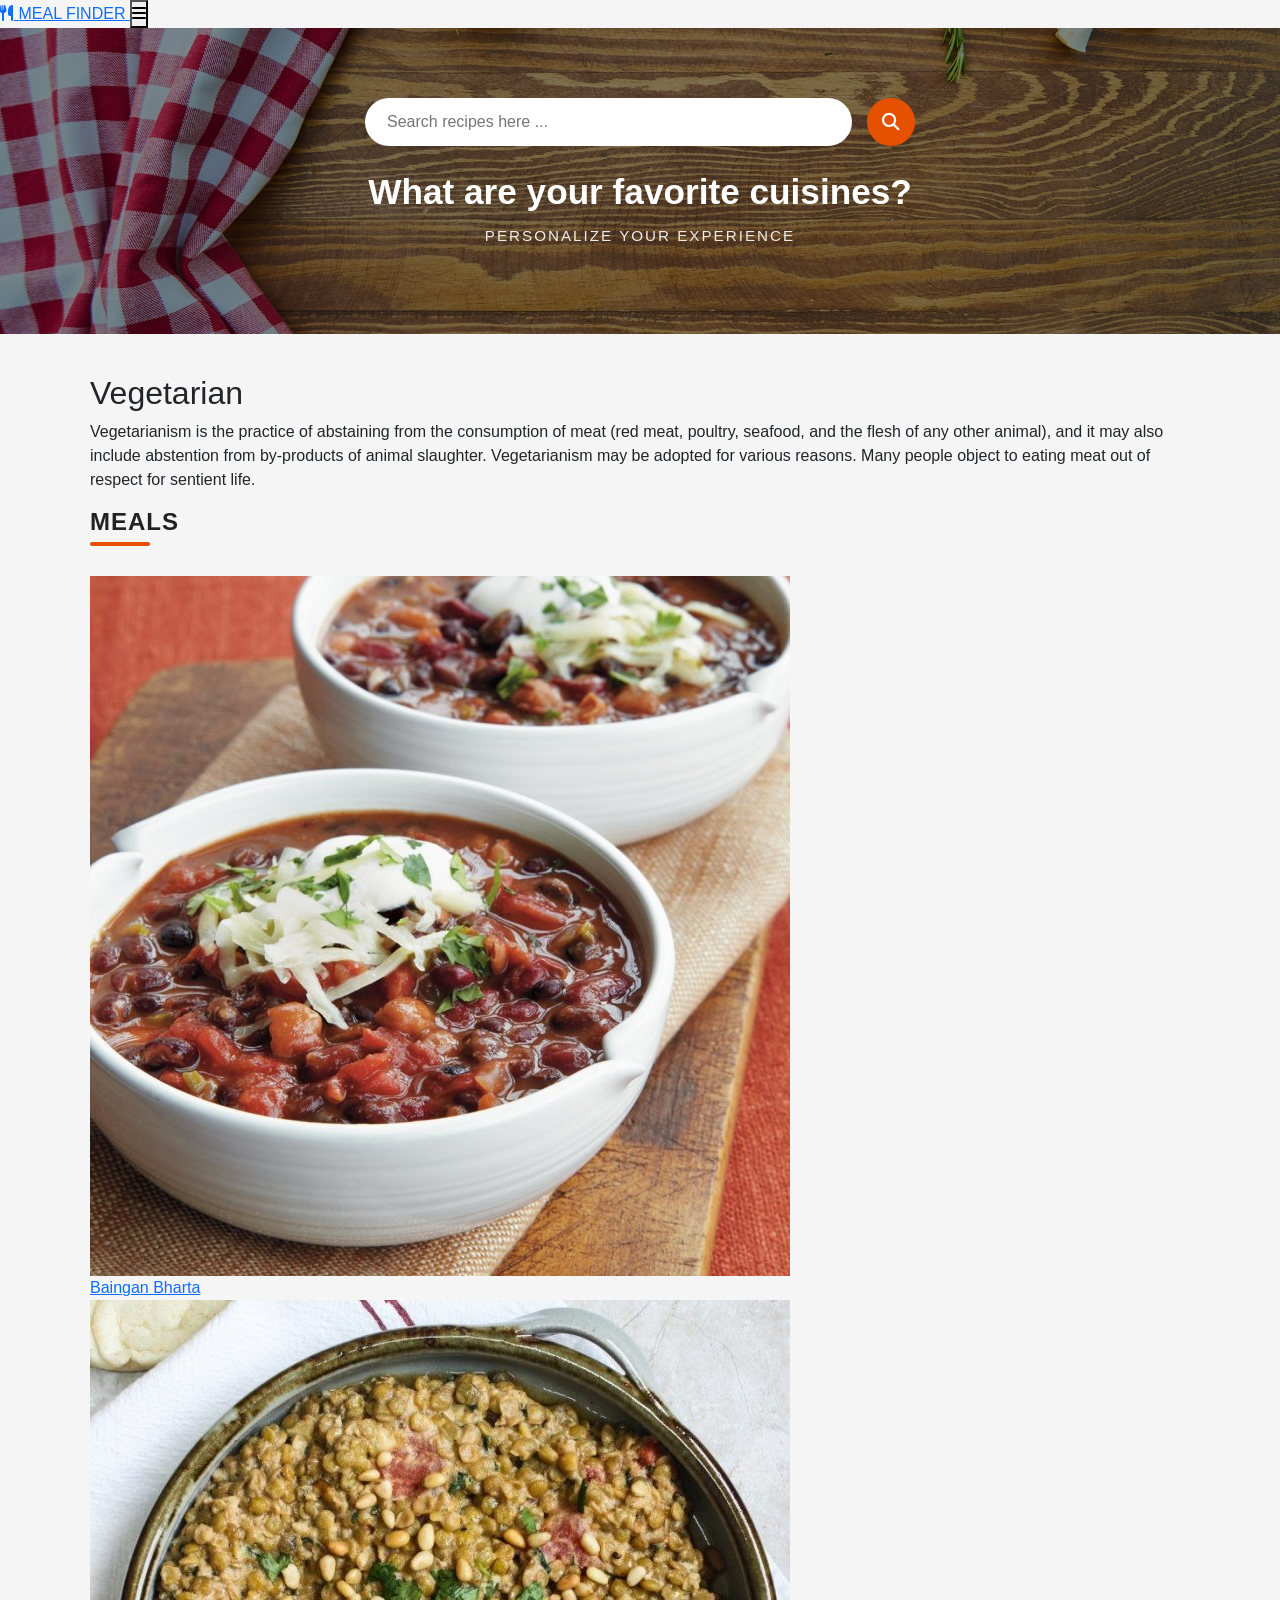
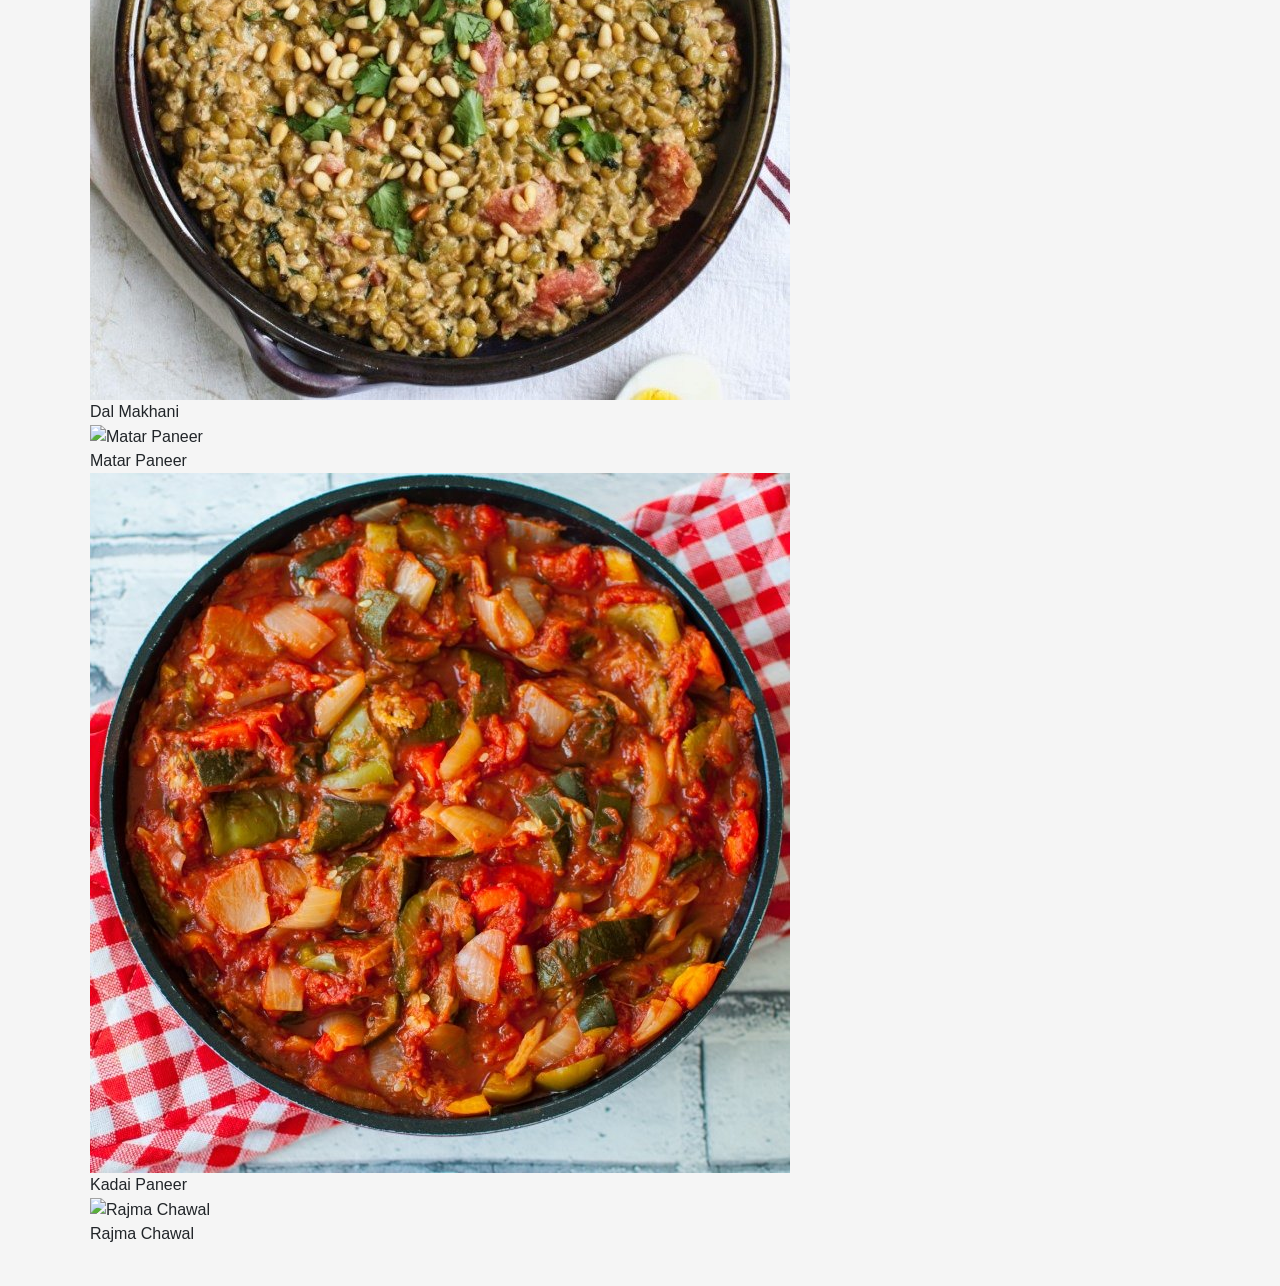
==== vegetarian.html @ 279a5321 "images name changed" ====
<!DOCTYPE html>
<html lang="en">

<head>
    <meta charset="UTF-8">
    <meta name="viewport" content="width=device-width, initial-scale=1.0">
    <title>Meal Finder - Vegetarian Category</title>
    <!-- Bootstrap 5 CSS -->
    <link href="https://cdn.jsdelivr.net/npm/bootstrap@5.3.2/dist/css/bootstrap.min.css" rel="stylesheet">
    <!-- Font Awesome CDN -->
    <link rel="stylesheet" href="https://cdnjs.cloudflare.com/ajax/libs/font-awesome/6.4.2/css/all.min.css">
    <!-- Custom CSS -->
    <link rel="stylesheet" href="style.css">
</head>

<body>

    <!-- Top Navigation Header -->
    <header class="top-navbar">
        <a href="index.html" class="brand-logo">
            <i class="fa-solid fa-utensils"></i>
            <span>MEAL FINDER</span>
        </a>
        <button class="menu-btn" type="button" data-bs-toggle="offcanvas" data-bs-target="#sidebar">
            <i class="fa-solid fa-bars"></i>
        </button>
    </header>

    <!-- Sidebar Drawer -->
    <div class="offcanvas offcanvas-end" tabindex="-1" id="sidebar">
        <div class="offcanvas-header justify-content-end">
            <button type="button" class="btn-close text-danger" data-bs-dismiss="offcanvas" aria-label="Close">
                <i class="fa-regular fa-circle-xmark fs-3 text-danger"></i>
            </button>
        </div>
        <div class="offcanvas-body pt-0">
            <nav class="sidebar-nav">
                <a href="#" class="sidebar-link">Beef</a>
                <a href="#" class="sidebar-link">Chicken</a>
                <a href="#" class="sidebar-link">Dessert</a>
                <a href="#" class="sidebar-link">Lamb</a>
                <a href="#" class="sidebar-link">Miscellaneous</a>
                <a href="#" class="sidebar-link">Pasta</a>
                <a href="#" class="sidebar-link">Pork</a>
                <a href="#" class="sidebar-link">Seafood</a>
                <a href="#" class="sidebar-link">Side</a>
                <a href="#" class="sidebar-link">Starter</a>
                <a href="#" class="sidebar-link">Vegan</a>
                <a href="vegetarian.html" class="sidebar-link fw-bold text-success">Vegetarian</a>
                <a href="#" class="sidebar-link">Breakfast</a>
                <a href="#" class="sidebar-link">Goat</a>
            </nav>
        </div>
    </div>

    <!-- Hero Banner -->
    <section class="hero-banner">
        <div class="search-box-container">
            <input type="text" class="search-input" placeholder="Search recipes here ...">
            <button class="search-btn" type="button">
                <i class="fa-solid fa-magnifying-glass"></i>
            </button>
        </div>
        <h1 class="hero-title">What are your favorite cuisines?</h1>
        <p class="hero-subtitle">PERSONALIZE YOUR EXPERIENCE</p>
    </section>

    <!-- Main Content Area -->
    <main class="categories-container">

        <!-- Category Summary Card -->
        <div class="category-info-card">
            <h2 class="category-info-title">Vegetarian</h2>
            <p class="category-info-text">
                Vegetarianism is the practice of abstaining from the consumption of meat (red meat, poultry, seafood,
                and the flesh of any other animal), and it may also include abstention from by-products of animal
                slaughter. Vegetarianism may be adopted for various reasons. Many people object to eating meat out of
                respect for sentient life.
            </p>
        </div>

        <!-- Meals Grid Section -->
        <h3 class="section-title">MEALS</h3>
        <div class="title-underline"></div>

        <div class="meals-grid">

            <!-- Meal Card 1: Baingan Bharta (Linked to Page 3) -->
            <a href="meal-details.html" class="meal-card">
                <div class="meal-img-box">
                    <img src="/assets//images/wqurxy1511453156.jpg" alt="Baingan Bharta">
                </div>
                <div class="meal-card-title">Baingan Bharta</div>
            </a>

            <!-- Meal Card 2 -->
            <div class="meal-card">
                <div class="meal-img-box">
                    <img src="/assets/images/vpxyqt1511464175.jpg" alt="Dal Makhani">
                </div>
                <div class="meal-card-title">Dal Makhani</div>
            </div>

            <!-- Meal Card 3 -->
            <div class="meal-card">
                <div class="meal-img-box">
                    <img src="" alt="Matar Paneer">
                </div>
                <div class="meal-card-title">Matar Paneer</div>
            </div>

            <!-- Meal Card 4 -->
            <div class="meal-card">
                <div class="meal-img-box">
                    <img src="/assets//images/wrpwuu1511786491.jpg" alt="Kadai Paneer">
                </div>
                <div class="meal-card-title">Kadai Paneer</div>
            </div>

            <!-- Meal Card 5 -->
            <div class="meal-card">
                <div class="meal-img-box">
                    <img src="" alt="Rajma Chawal">
                </div>
                <div class="meal-card-title">Rajma Chawal</div>
            </div>

        </div>

    </main>

    

</html>
---- style.css ----
/* ================================= */
/* GENERAL */
/* ================================= */

* {
    margin: 0;
    padding: 0;
    box-sizing: border-box;
}

body {
    background-color: #f5f5f5;
    font-family: Arial, Helvetica, sans-serif;
}


/* ================================= */
/* NAVBAR */
/* ================================= */

.meal-navbar {
    height: 60px;

    background-color: #ed5b16;

    padding: 0 24px;
}


/* ================================= */
/* LOGO */
/* ================================= */

.meal-logo {
    color: white !important;

    font-size: 23px;
    font-weight: 700;

    display: flex;
    align-items: center;

    gap: 10px;

    text-decoration: none;
}

.meal-logo i {
    font-size: 18px;
}


/* ================================= */
/* MENU ICON */
/* ================================= */

.menu-icon {
    color: white;
    font-size: 24px;
    cursor: pointer;
    border-radius: 4px;

    padding: 4px 7px;

    margin-left: auto;

    display: flex;
    align-items: center;
    justify-content: center;
}

.menu-icon:hover {
    color: #ffe0d0;
    border: 2px solid black;
}


/* ================================= */
/* HIDE CHECKBOX */
/* ================================= */

.menu-toggle {
    display: none;
}


/* ================================= */
/* SIDE MENU */
/* ================================= */

.side-menu {

    position: fixed;

    top: 0;
    right: -300px;

    width: 285px;
    height: 100vh;

    background-color: white;

    z-index: 1000;

    padding: 20px 24px;

    box-shadow: -5px 0 20px rgba(0, 0, 0, 0.12);

    transition: 0.3s ease;
}


/* ================================= */
/* OPEN MENU */
/* ================================= */

/* When checkbox is checked */

.menu-toggle:checked ~ .side-menu {

    right: 0;
}


/* ================================= */
/* CLOSE BUTTON */
/* ================================= */

.close-menu {

    display: flex;

    justify-content: flex-end;

    color: #ed5b16;

    font-size: 25px;

    cursor: pointer;

    margin-bottom: 25px;
}

.close-menu:hover {
    color: #c74608;
}


/* ================================= */
/* CATEGORY LIST */
/* ================================= */

.category-list {

    list-style: none;

    padding: 0;
    margin: 0;
}


/* ================================= */
/* CATEGORY ITEM */
/* ================================= */

.category-list li {

    border-bottom: 1px solid #eeeeee;
}


/* ================================= */
/* CATEGORY LINK */
/* ================================= */

.category-list li a {

    display: block;

    text-decoration: none;

    color: #555;

    font-size: 15px;

    padding: 11px 0;

    transition: 0.2s ease;
}


/* ================================= */
/* HOVER */
/* ================================= */

.category-list li a:hover {

    color: #ed5b16;

    padding-left: 8px;

    background-color: #fafafa;
}

/* Hero Section Styling */
.hero-banner {
    background: linear-gradient(rgba(0, 0, 0, 0.45), rgba(0, 0, 0, 0.45)), 
                url('/assets/images/header_image.1dc0f346d407fc577d16.jpg');
    background-size: cover;
    background-position: center;
    padding: 70px 20px;
    text-align: center;
    color: #ffffff;
}

.search-box-container {
    max-width: 550px;
    margin: 0 auto 25px auto;
    display: flex;
    align-items: center;
    gap: 15px;
}

.search-input {
    flex: 1;
    padding: 12px 22px;
    border-radius: 30px;
    border: none;
    outline: none;
    font-size: 1rem;
}

/* Search Button with 1-Second Hover Transition Delay */
.search-btn {
    width: 48px;
    height: 48px;
    border-radius: 50%;
    background-color: #e65100; /* Saffron base color */
    color: #ffffff;           /* White Icon */
    border: 2px solid #e65100;
    display: flex;
    align-items: center;
    justify-content: center;
    font-size: 1.1rem;
    cursor: pointer;
    transition: all 1s ease-in-out; /* 1s delay transition */
}

.search-btn:hover {
    background-color: #ffffff; /* Turns White on hover */
    color: #e65100;            /* Icon turns Saffron */
    border-color: #f8f5f4;
}

.hero-title {
    font-size: 2.2rem;
    font-weight: 700;
    margin-bottom: 12px;
}

.hero-subtitle {
    font-size: 0.95rem;
    letter-spacing: 2px;
    text-transform: uppercase;
    opacity: 0.9;
}
/* Categories Grid Section Styling */
.categories-container {
    max-width: 1140px;
    margin: 40px auto;
    padding: 0 20px;
}

.section-title {
    font-size: 1.5rem;
    font-weight: 700;
    color: #222222;
    margin-bottom: 5px;
    letter-spacing: 1px;
}

.title-underline {
    width: 60px;
    height: 4px;
    background-color: #e65100;
    margin-bottom: 30px;
    border-radius: 2px;
}

/* 4-Column Grid Layout */
.categories-grid {
    display: grid;
    grid-template-columns: repeat(4, 1fr);
    gap: 20px;
}

/* Category Card Styling */
.category-card {
    position: relative;
    background-color: #ffffff;
    border-radius: 8px;
    padding: 20px;
    box-shadow: 0 2px 8px rgba(0, 0, 0, 0.06);
    display: flex;
    flex-direction: column;
    align-items: center;
    justify-content: center;
    text-decoration: none;
    transition: transform 0.3s ease, box-shadow 0.3s ease;
}

.category-card:hover {
    transform: translateY(-5px);
    box-shadow: 0 6px 15px rgba(0, 0, 0, 0.1);
}

.category-badge {
    position: absolute;
    top: 12px;
    right: 12px;
    background-color: #e65100;
    color: #ffffff;
    font-size: 0.75rem;
    font-weight: 700;
    padding: 4px 10px;
    border-radius: 4px;
    text-transform: uppercase;
}

.card-img-wrapper {
    width: 100%;
    max-width: 140px;
    margin-top: 15px;
}

.category-img {
    width: 100%;
    height: auto;
    object-fit: contain;
}

/* Responsive Grid for Smaller Screens */
@media (max-width: 992px) {
    .categories-grid {
        grid-template-columns: repeat(2, 1fr);
    }
}

@media (max-width: 576px) {
    .categories-grid {
        grid-template-columns: 1fr;
    }
}
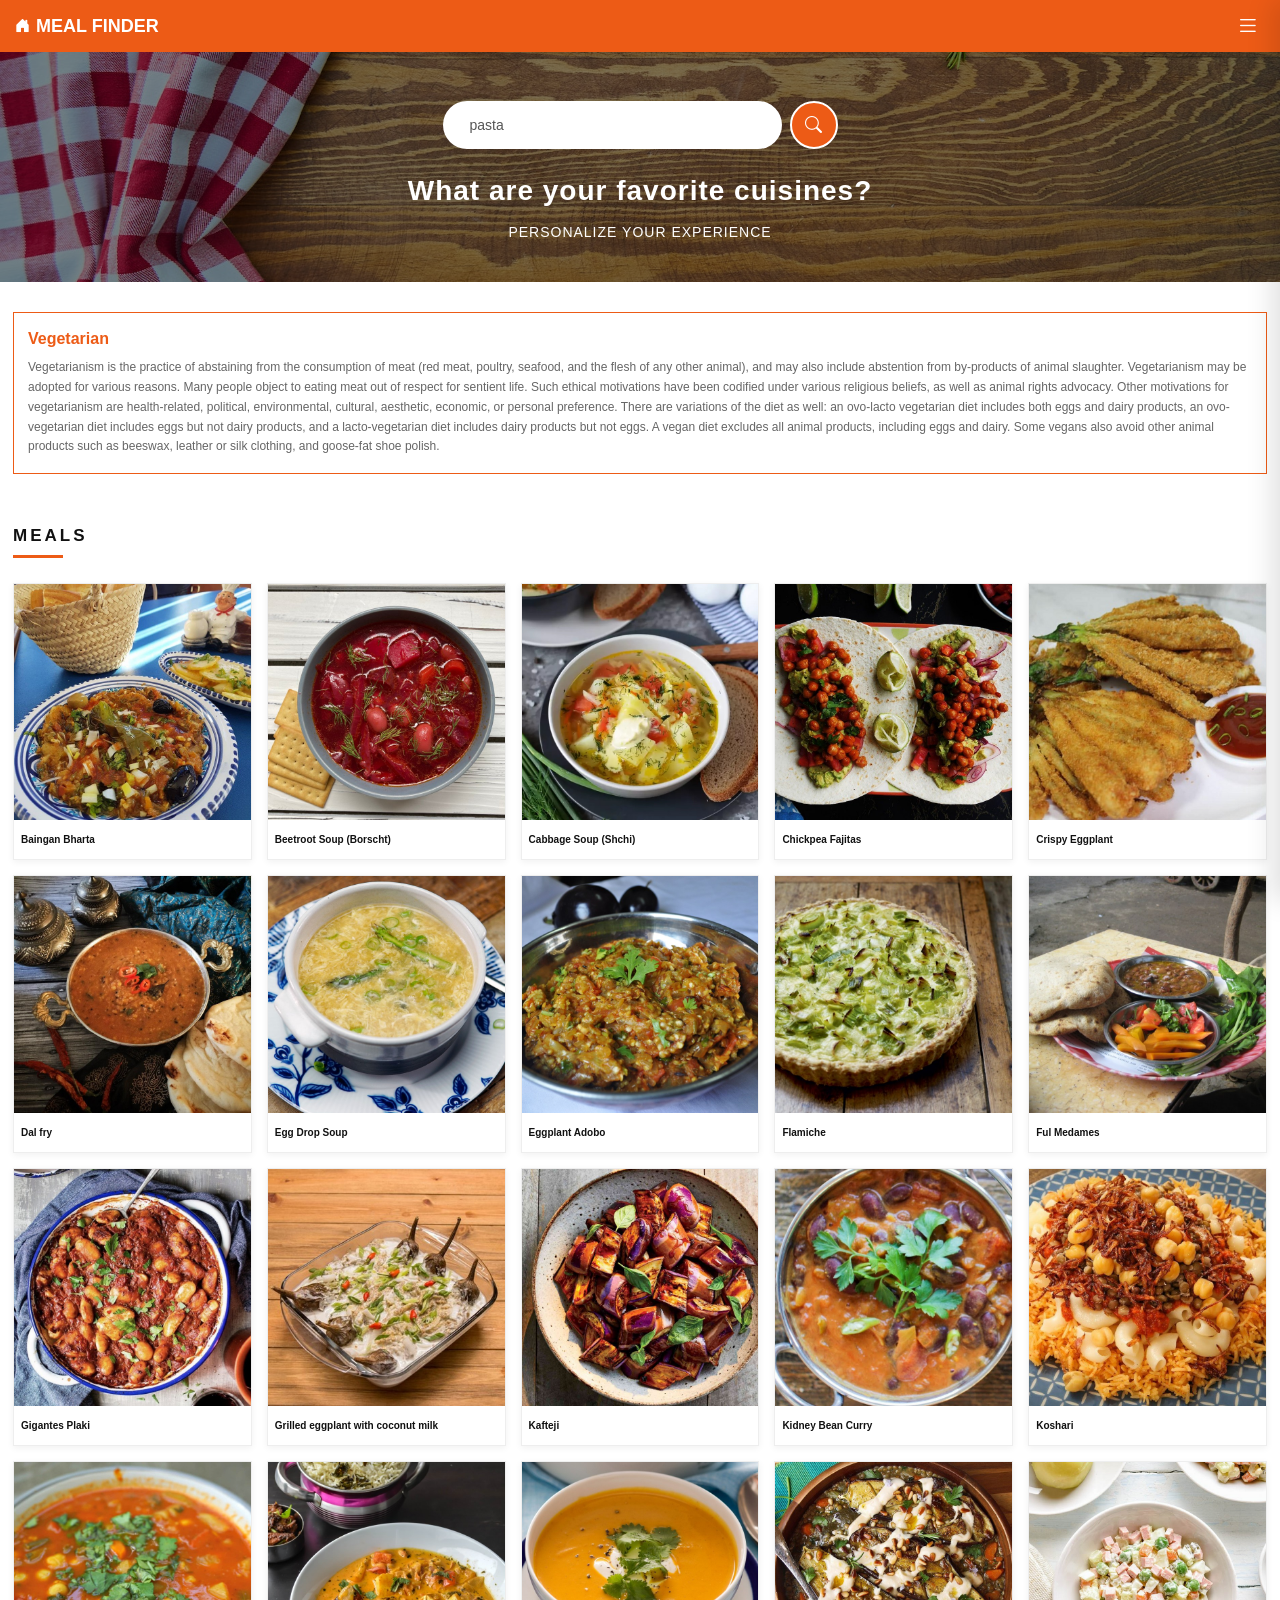
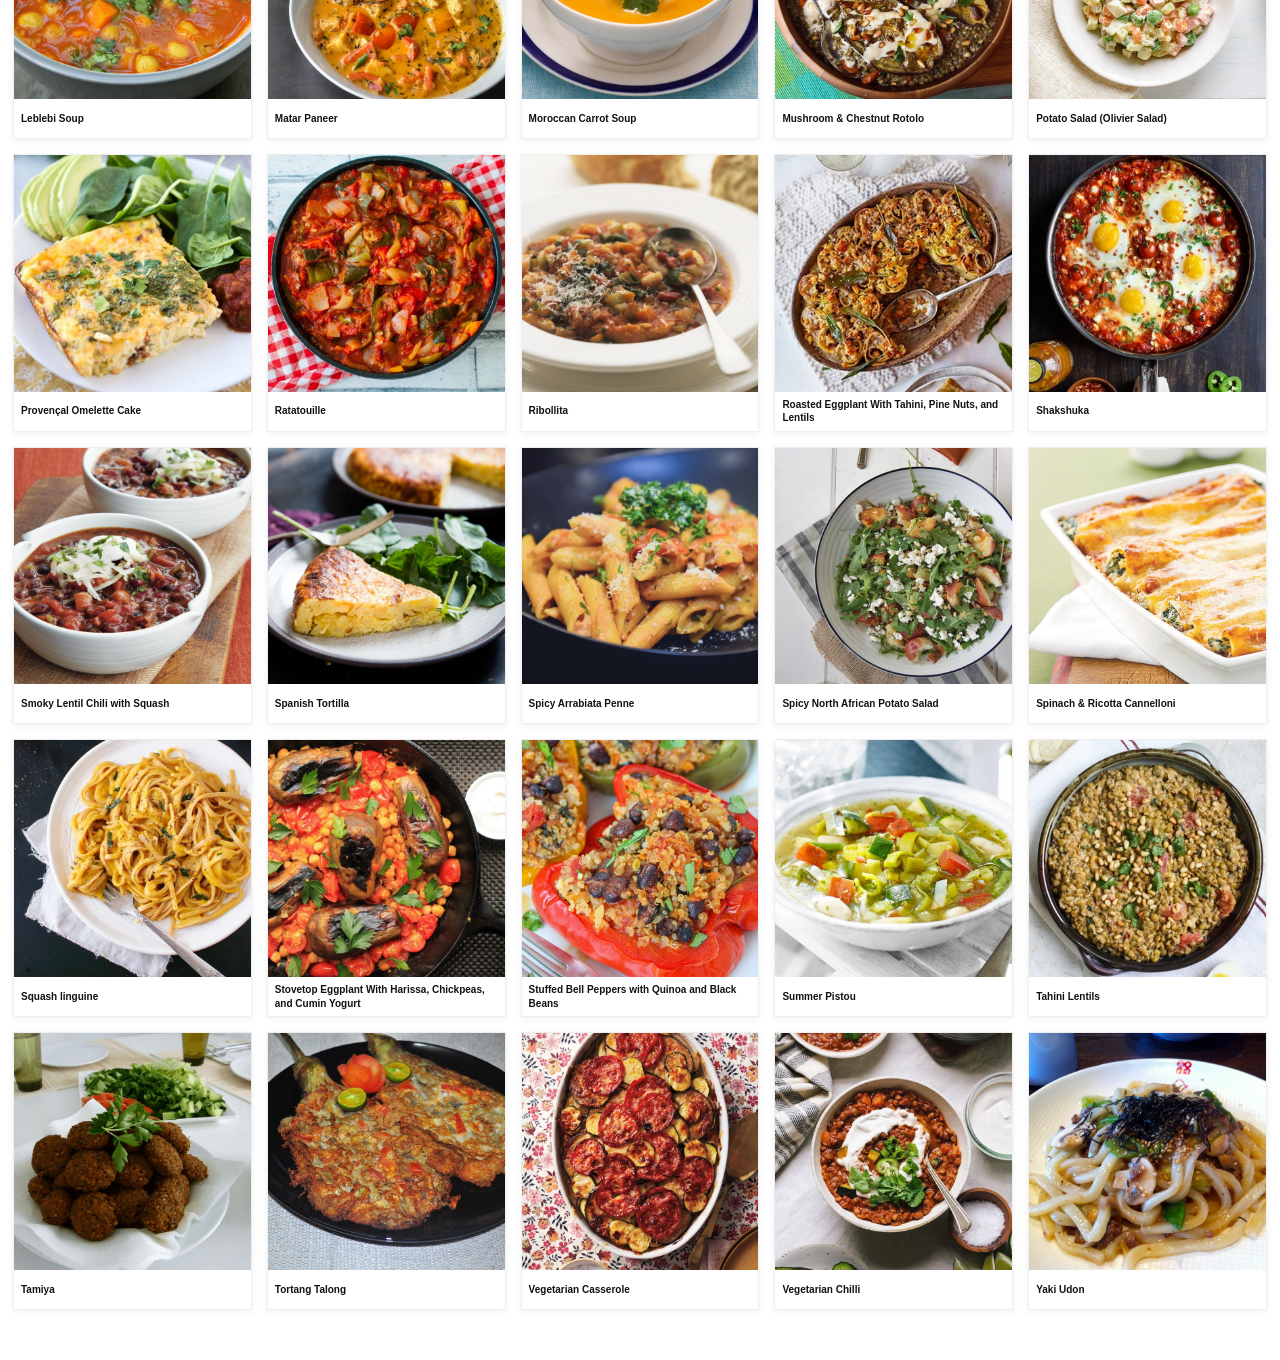
==== commit 64c1d79f: ""feat: build responsive vegetarian meals page"" ====
--- a/vegetarian.html
+++ b/vegetarian.html
@@ -4,131 +4,701 @@
 <head>
     <meta charset="UTF-8">
     <meta name="viewport" content="width=device-width, initial-scale=1.0">
-    <title>Meal Finder - Vegetarian Category</title>
-    <!-- Bootstrap 5 CSS -->
-    <link href="https://cdn.jsdelivr.net/npm/bootstrap@5.3.2/dist/css/bootstrap.min.css" rel="stylesheet">
-    <!-- Font Awesome CDN -->
-    <link rel="stylesheet" href="https://cdnjs.cloudflare.com/ajax/libs/font-awesome/6.4.2/css/all.min.css">
-    <!-- Custom CSS -->
-    <link rel="stylesheet" href="style.css">
+
+    <title>Vegetarian Meals | Meal Finder</title>
+
+    <!-- Bootstrap CSS -->
+    <link
+        href="https://cdn.jsdelivr.net/npm/bootstrap@5.3.3/dist/css/bootstrap.min.css"
+        rel="stylesheet"
+    >
+
+    <!-- Bootstrap Icons -->
+    <link
+        rel="stylesheet"
+        href="https://cdn.jsdelivr.net/npm/bootstrap-icons@1.11.3/font/bootstrap-icons.min.css"
+    >
+
+    <!-- Vegetarian Page CSS -->
+    <link rel="stylesheet" href="vegetarian.css">
 </head>
 
 <body>
 
-    <!-- Top Navigation Header -->
-    <header class="top-navbar">
-        <a href="index.html" class="brand-logo">
-            <i class="fa-solid fa-utensils"></i>
-            <span>MEAL FINDER</span>
-        </a>
-        <button class="menu-btn" type="button" data-bs-toggle="offcanvas" data-bs-target="#sidebar">
-            <i class="fa-solid fa-bars"></i>
-        </button>
+    <!-- =====================================================
+         NAVBAR
+    ====================================================== -->
+
+    <header class="meal-navbar">
+
+        <div class="navbar-content">
+
+            <!-- Logo -->
+            <a href="index.html" class="meal-logo">
+                <i class="bi bi-house-door-fill"></i>
+                <span>MEAL FINDER</span>
+            </a>
+
+            <!-- CSS Menu Toggle -->
+            <input
+                type="checkbox"
+                id="menu-toggle"
+                class="menu-toggle"
+            >
+
+            <!-- Hamburger -->
+            <label
+                for="menu-toggle"
+                class="menu-button"
+                aria-label="Open menu"
+            >
+                <i class="bi bi-list"></i>
+            </label>
+
+        </div>
+
     </header>
 
-    <!-- Sidebar Drawer -->
-    <div class="offcanvas offcanvas-end" tabindex="-1" id="sidebar">
-        <div class="offcanvas-header justify-content-end">
-            <button type="button" class="btn-close text-danger" data-bs-dismiss="offcanvas" aria-label="Close">
-                <i class="fa-regular fa-circle-xmark fs-3 text-danger"></i>
-            </button>
+
+    <!-- =====================================================
+         SIDE MENU
+    ====================================================== -->
+
+    <aside class="side-menu">
+
+        <!-- Close -->
+        <label
+            for="menu-toggle"
+            class="close-button"
+            aria-label="Close menu"
+        >
+            <i class="bi bi-x-circle"></i>
+        </label>
+
+        <nav class="side-navigation">
+
+            <a href="#" class="side-link">Beef</a>
+            <a href="#" class="side-link">Chicken</a>
+            <a href="#" class="side-link">Dessert</a>
+            <a href="#" class="side-link">Lamb</a>
+            <a href="#" class="side-link">Miscellaneous</a>
+            <a href="#" class="side-link">Pasta</a>
+            <a href="#" class="side-link">Pork</a>
+            <a href="#" class="side-link">Seafood</a>
+            <a href="#" class="side-link">Side</a>
+            <a href="#" class="side-link">Starter</a>
+            <a href="#" class="side-link">Vegan</a>
+
+            <a
+                href="vegetarian.html"
+                class="side-link active-link"
+            >
+                Vegetarian
+            </a>
+
+            <a href="#" class="side-link">Breakfast</a>
+            <a href="#" class="side-link">Goat</a>
+
+        </nav>
+
+    </aside>
+
+
+    <!-- =====================================================
+         HERO SECTION
+    ====================================================== -->
+
+    <section class="hero-section">
+
+        <div class="hero-overlay"></div>
+
+        <div class="hero-content">
+
+            <!-- Search -->
+            <form
+                class="search-form"
+                action="#"
+                method="get"
+            >
+
+                <input
+                    type="text"
+                    name="q"
+                    class="search-input"
+                    value="pasta"
+                    placeholder="Search recipes here ..."
+                >
+
+                <button
+                    type="submit"
+                    class="search-button"
+                    aria-label="Search"
+                >
+                    <i class="bi bi-search"></i>
+                </button>
+
+            </form>
+
+            <h1 class="hero-title">
+                What are your favorite cuisines?
+            </h1>
+
+            <p class="hero-subtitle">
+                PERSONALIZE YOUR EXPERIENCE
+            </p>
+
         </div>
-        <div class="offcanvas-body pt-0">
-            <nav class="sidebar-nav">
-                <a href="#" class="sidebar-link">Beef</a>
-                <a href="#" class="sidebar-link">Chicken</a>
-                <a href="#" class="sidebar-link">Dessert</a>
-                <a href="#" class="sidebar-link">Lamb</a>
-                <a href="#" class="sidebar-link">Miscellaneous</a>
-                <a href="#" class="sidebar-link">Pasta</a>
-                <a href="#" class="sidebar-link">Pork</a>
-                <a href="#" class="sidebar-link">Seafood</a>
-                <a href="#" class="sidebar-link">Side</a>
-                <a href="#" class="sidebar-link">Starter</a>
-                <a href="#" class="sidebar-link">Vegan</a>
-                <a href="vegetarian.html" class="sidebar-link fw-bold text-success">Vegetarian</a>
-                <a href="#" class="sidebar-link">Breakfast</a>
-                <a href="#" class="sidebar-link">Goat</a>
-            </nav>
-        </div>
-    </div>
-
-    <!-- Hero Banner -->
-    <section class="hero-banner">
-        <div class="search-box-container">
-            <input type="text" class="search-input" placeholder="Search recipes here ...">
-            <button class="search-btn" type="button">
-                <i class="fa-solid fa-magnifying-glass"></i>
-            </button>
-        </div>
-        <h1 class="hero-title">What are your favorite cuisines?</h1>
-        <p class="hero-subtitle">PERSONALIZE YOUR EXPERIENCE</p>
+
     </section>
 
-    <!-- Main Content Area -->
-    <main class="categories-container">
-
-        <!-- Category Summary Card -->
-        <div class="category-info-card">
-            <h2 class="category-info-title">Vegetarian</h2>
-            <p class="category-info-text">
-                Vegetarianism is the practice of abstaining from the consumption of meat (red meat, poultry, seafood,
-                and the flesh of any other animal), and it may also include abstention from by-products of animal
-                slaughter. Vegetarianism may be adopted for various reasons. Many people object to eating meat out of
-                respect for sentient life.
+
+    <!-- =====================================================
+         MAIN CONTENT
+    ====================================================== -->
+
+    <main class="vegetarian-main">
+
+
+        <!-- =================================================
+             VEGETARIAN DESCRIPTION
+        ================================================== -->
+
+        <section class="vegetarian-description">
+
+            <h2>Vegetarian</h2>
+
+            <p>
+                Vegetarianism is the practice of abstaining from the
+                consumption of meat (red meat, poultry, seafood, and the
+                flesh of any other animal), and may also include abstention
+                from by-products of animal slaughter. Vegetarianism may be
+                adopted for various reasons. Many people object to eating
+                meat out of respect for sentient life. Such ethical
+                motivations have been codified under various religious
+                beliefs, as well as animal rights advocacy. Other motivations
+                for vegetarianism are health-related, political,
+                environmental, cultural, aesthetic, economic, or personal
+                preference. There are variations of the diet as well:
+                an ovo-lacto vegetarian diet includes both eggs and dairy
+                products, an ovo-vegetarian diet includes eggs but not dairy
+                products, and a lacto-vegetarian diet includes dairy products
+                but not eggs. A vegan diet excludes all animal products,
+                including eggs and dairy. Some vegans also avoid other animal
+                products such as beeswax, leather or silk clothing, and
+                goose-fat shoe polish.
             </p>
-        </div>
-
-        <!-- Meals Grid Section -->
-        <h3 class="section-title">MEALS</h3>
-        <div class="title-underline"></div>
-
-        <div class="meals-grid">
-
-            <!-- Meal Card 1: Baingan Bharta (Linked to Page 3) -->
-            <a href="meal-details.html" class="meal-card">
-                <div class="meal-img-box">
-                    <img src="/assets//images/wqurxy1511453156.jpg" alt="Baingan Bharta">
-                </div>
-                <div class="meal-card-title">Baingan Bharta</div>
-            </a>
-
-            <!-- Meal Card 2 -->
-            <div class="meal-card">
-                <div class="meal-img-box">
-                    <img src="/assets/images/vpxyqt1511464175.jpg" alt="Dal Makhani">
-                </div>
-                <div class="meal-card-title">Dal Makhani</div>
+
+        </section>
+
+
+        <!-- =================================================
+             MEALS
+        ================================================== -->
+
+        <section class="meals-section">
+
+            <h2 class="section-heading">
+                MEALS
+            </h2>
+
+            <div class="section-line"></div>
+
+
+            <!-- ================= MEALS GRID ================= -->
+
+            <div class="meals-grid">
+
+
+                <!-- 01 Baingan Bharta -->
+                <a href="#" class="meal-card">
+                    <img
+                        src="assets/images/Baingan Bharta.jpg"
+                        alt="Baingan Bharta"
+                    >
+                    <div class="meal-name">
+                        Baingan Bharta
+                    </div>
+                </a>
+
+
+                <!-- 02 Beetroot Soup -->
+                <a href="#" class="meal-card">
+                    <img
+                        src="assets/images/Beetroot Soup (Borscht).jpg"
+                        alt="Beetroot Soup Borscht"
+                    >
+                    <div class="meal-name">
+                        Beetroot Soup (Borscht)
+                    </div>
+                </a>
+
+
+                <!-- 03 Cabbage Soup -->
+                <a href="#" class="meal-card">
+                    <img
+                        src="assets/images/Cabbage Soup (Shchi).jpg"
+                        alt="Cabbage Soup Shchi"
+                    >
+                    <div class="meal-name">
+                        Cabbage Soup (Shchi)
+                    </div>
+                </a>
+
+
+                <!-- 04 Chickpea Fajitas -->
+                <a href="#" class="meal-card">
+                    <img
+                        src="assets/images/Chickpea Fajitas.jpg"
+                        alt="Chickpea Fajitas"
+                    >
+                    <div class="meal-name">
+                        Chickpea Fajitas
+                    </div>
+                </a>
+
+
+                <!-- 05 Crispy Eggplant -->
+                <a href="#" class="meal-card">
+                    <img
+                        src="assets/images/Crispy Eggplant.jpg"
+                        alt="Crispy Eggplant"
+                    >
+                    <div class="meal-name">
+                        Crispy Eggplant
+                    </div>
+                </a>
+
+
+                <!-- 06 Dal Fry -->
+                <a href="#" class="meal-card">
+                    <img
+                        src="assets/images/Dal Fry.jpg"
+                        alt="Dal Fry"
+                    >
+                    <div class="meal-name">
+                        Dal fry
+                    </div>
+                </a>
+
+
+                <!-- 07 Egg Drop Soup -->
+                <a href="#" class="meal-card">
+                    <img
+                        src="assets/images/Egg Drop Soup.jpg"
+                        alt="Egg Drop Soup"
+                    >
+                    <div class="meal-name">
+                        Egg Drop Soup
+                    </div>
+                </a>
+
+
+                <!-- 08 Eggplant Adobo -->
+                <a href="#" class="meal-card">
+                    <img
+                        src="assets/images/Eggplant Adobo.jpg"
+                        alt="Eggplant Adobo"
+                    >
+                    <div class="meal-name">
+                        Eggplant Adobo
+                    </div>
+                </a>
+
+
+                <!-- 09 Flamiche -->
+                <a href="#" class="meal-card">
+                    <img
+                        src="assets/images/Flamiche.jpg"
+                        alt="Flamiche"
+                    >
+                    <div class="meal-name">
+                        Flamiche
+                    </div>
+                </a>
+
+
+                <!-- 10 Ful Medames -->
+                <a href="#" class="meal-card">
+                    <img
+                        src="assets/images/Ful Medames.jpg"
+                        alt="Ful Medames"
+                    >
+                    <div class="meal-name">
+                        Ful Medames
+                    </div>
+                </a>
+
+
+                <!-- 11 Gigantes Plaki -->
+                <a href="#" class="meal-card">
+                    <img
+                        src="assets/images/Gigantes Plaki.jpg"
+                        alt="Gigantes Plaki"
+                    >
+                    <div class="meal-name">
+                        Gigantes Plaki
+                    </div>
+                </a>
+
+
+                <!-- 12 Grilled Eggplant -->
+                <a href="#" class="meal-card">
+                    <img
+                        src="assets/images/Grilled eggplant with coconut milk.jpg"
+                        alt="Grilled eggplant with coconut milk"
+                    >
+                    <div class="meal-name">
+                        Grilled eggplant with coconut milk
+                    </div>
+                </a>
+
+
+                <!-- 13 Kafteji -->
+                <a href="#" class="meal-card">
+                    <img
+                        src="assets/images/Kafteji.jpg"
+                        alt="Kafteji"
+                    >
+                    <div class="meal-name">
+                        Kafteji
+                    </div>
+                </a>
+
+
+                <!-- 14 Kidney Bean Curry -->
+                <a href="#" class="meal-card">
+                    <img
+                        src="assets/images/Kidney Bean Curry.jpg"
+                        alt="Kidney Bean Curry"
+                    >
+                    <div class="meal-name">
+                        Kidney Bean Curry
+                    </div>
+                </a>
+
+
+                <!-- 15 Koshari -->
+                <a href="#" class="meal-card">
+                    <img
+                        src="assets/images/Koshari.jpg"
+                        alt="Koshari"
+                    >
+                    <div class="meal-name">
+                        Koshari
+                    </div>
+                </a>
+
+
+                <!-- 16 Leblebi Soup -->
+                <a href="#" class="meal-card">
+                    <img
+                        src="assets/images/Leblebi Soup.jpg"
+                        alt="Leblebi Soup"
+                    >
+                    <div class="meal-name">
+                        Leblebi Soup
+                    </div>
+                </a>
+
+
+                <!-- 17 Matar Paneer -->
+                <a href="#" class="meal-card">
+                    <img
+                        src="assets/images/Matar Paneer.jpg"
+                        alt="Matar Paneer"
+                    >
+                    <div class="meal-name">
+                        Matar Paneer
+                    </div>
+                </a>
+
+
+                <!-- 18 Moroccan Carrot Soup -->
+                <a href="#" class="meal-card">
+                    <img
+                        src="assets/images/Moroccan Carrot Soup.jpg"
+                        alt="Moroccan Carrot Soup"
+                    >
+                    <div class="meal-name">
+                        Moroccan Carrot Soup
+                    </div>
+                </a>
+
+
+                <!-- 19 Mushroom Chestnut Rotolo -->
+                <a href="#" class="meal-card">
+                    <img
+                        src="assets/images/Mushroom and Chestnut Rotolo.jpg"
+                        alt="Mushroom and Chestnut Rotolo"
+                    >
+                    <div class="meal-name">
+                        Mushroom &amp; Chestnut Rotolo
+                    </div>
+                </a>
+
+
+                <!-- 20 Potato Salad -->
+                <a href="#" class="meal-card">
+                    <img
+                        src="assets/images/Potato Salad (Olivier Salad).jpg"
+                        alt="Potato Salad Olivier Salad"
+                    >
+                    <div class="meal-name">
+                        Potato Salad (Olivier Salad)
+                    </div>
+                </a>
+
+
+                <!-- 21 Provencal Omelette -->
+                <a href="#" class="meal-card">
+                    <img
+                        src="assets/images/Provencal Omelette Cake.jpg"
+                        alt="Provencal Omelette Cake"
+                    >
+                    <div class="meal-name">
+                        Provençal Omelette Cake
+                    </div>
+                </a>
+
+
+                <!-- 22 Ratatouille -->
+                <a href="#" class="meal-card">
+                    <img
+                        src="assets/images/Ratatouille.jpg"
+                        alt="Ratatouille"
+                    >
+                    <div class="meal-name">
+                        Ratatouille
+                    </div>
+                </a>
+
+
+                <!-- 23 Ribollita -->
+                <a href="#" class="meal-card">
+                    <img
+                        src="assets/images/Ribollita.jpg"
+                        alt="Ribollita"
+                    >
+                    <div class="meal-name">
+                        Ribollita
+                    </div>
+                </a>
+
+
+                <!-- 24 Roasted Eggplant -->
+                <a href="#" class="meal-card">
+                    <img
+                        src="assets/images/Roasted Eggplant With Tahini, Pine Nuts, and Lentils.jpg"
+                        alt="Roasted Eggplant With Tahini Pine Nuts and Lentils"
+                    >
+                    <div class="meal-name">
+                        Roasted Eggplant With Tahini, Pine Nuts, and Lentils
+                    </div>
+                </a>
+
+
+                <!-- 25 Shakshuka -->
+                <a href="#" class="meal-card">
+                    <img
+                        src="assets/images/Shakshuka.jpg"
+                        alt="Shakshuka"
+                    >
+                    <div class="meal-name">
+                        Shakshuka
+                    </div>
+                </a>
+
+
+                <!-- 26 Smoky Lentil Chili -->
+                <a href="#" class="meal-card">
+                    <img
+                        src="assets/images/Smoky Lentil Chili with Squash.jpg"
+                        alt="Smoky Lentil Chili with Squash"
+                    >
+                    <div class="meal-name">
+                        Smoky Lentil Chili with Squash
+                    </div>
+                </a>
+
+
+                <!-- 27 Spanish Tortilla -->
+                <a href="#" class="meal-card">
+                    <img
+                        src="assets/images/Spanish Tortilla.jpg"
+                        alt="Spanish Tortilla"
+                    >
+                    <div class="meal-name">
+                        Spanish Tortilla
+                    </div>
+                </a>
+
+
+                <!-- 28 Spicy Arrabiata Penne -->
+                <a href="#" class="meal-card">
+                    <img
+                        src="assets/images/Spicy Arrabiata Penne.jpg"
+                        alt="Spicy Arrabiata Penne"
+                    >
+                    <div class="meal-name">
+                        Spicy Arrabiata Penne
+                    </div>
+                </a>
+
+
+                <!-- 29 Spicy North African Potato Salad -->
+                <a href="#" class="meal-card">
+                    <img
+                        src="assets/images/Spicy North African Potato Salad.jpg"
+                        alt="Spicy North African Potato Salad"
+                    >
+                    <div class="meal-name">
+                        Spicy North African Potato Salad
+                    </div>
+                </a>
+
+
+                <!-- 30 Spinach Ricotta Cannelloni -->
+                <a href="#" class="meal-card">
+                    <img
+                        src="assets/images/Spinach and Ricotta Cannelloni.jpg"
+                        alt="Spinach and Ricotta Cannelloni"
+                    >
+                    <div class="meal-name">
+                        Spinach &amp; Ricotta Cannelloni
+                    </div>
+                </a>
+
+
+                <!-- 31 Squash Linguine -->
+                <a href="#" class="meal-card">
+                    <img
+                        src="assets/images/Squash Linguine.jpg"
+                        alt="Squash Linguine"
+                    >
+                    <div class="meal-name">
+                        Squash linguine
+                    </div>
+                </a>
+
+
+                <!-- 32 Stovetop Eggplant -->
+                <a href="#" class="meal-card">
+                    <img
+                        src="assets/images/Stovetop Eggplant With Harissa, Chickpeas, and Cumin Yogurt.jpg"
+                        alt="Stovetop Eggplant With Harissa Chickpeas and Cumin Yogurt"
+                    >
+                    <div class="meal-name">
+                        Stovetop Eggplant With Harissa, Chickpeas, and Cumin Yogurt
+                    </div>
+                </a>
+
+
+                <!-- 33 Stuffed Bell Peppers -->
+                <a href="#" class="meal-card">
+                    <img
+                        src="assets/images/Stuffed Bell Peppers with Quinoa and Black Beans.jpg"
+                        alt="Stuffed Bell Peppers with Quinoa and Black Beans"
+                    >
+                    <div class="meal-name">
+                        Stuffed Bell Peppers with Quinoa and Black Beans
+                    </div>
+                </a>
+
+
+                <!-- 34 Summer Pistou -->
+                <a href="#" class="meal-card">
+                    <img
+                        src="assets/images/Summer Pistou.jpg"
+                        alt="Summer Pistou"
+                    >
+                    <div class="meal-name">
+                        Summer Pistou
+                    </div>
+                </a>
+
+
+                <!-- 35 Tahini Lentils -->
+                <a href="#" class="meal-card">
+                    <img
+                        src="assets/images/Tahini Lentils.jpg"
+                        alt="Tahini Lentils"
+                    >
+                    <div class="meal-name">
+                        Tahini Lentils
+                    </div>
+                </a>
+
+
+                <!-- 36 Tamiya -->
+                <a href="#" class="meal-card">
+                    <img
+                        src="assets/images/Tamiya.jpg"
+                        alt="Tamiya"
+                    >
+                    <div class="meal-name">
+                        Tamiya
+                    </div>
+                </a>
+
+
+                <!-- 37 Tortang Talong -->
+                <a href="#" class="meal-card">
+                    <img
+                        src="assets/images/Tortang Talong.jpg"
+                        alt="Tortang Talong"
+                    >
+                    <div class="meal-name">
+                        Tortang Talong
+                    </div>
+                </a>
+
+
+                <!-- 38 Vegetarian Casserole -->
+                <a href="#" class="meal-card">
+                    <img
+                        src="assets/images/Vegetarian Casserole.jpg"
+                        alt="Vegetarian Casserole"
+                    >
+                    <div class="meal-name">
+                        Vegetarian Casserole
+                    </div>
+                </a>
+
+
+                <!-- 39 Vegetarian Chilli -->
+                <a href="#" class="meal-card">
+                    <img
+                        src="assets/images/Vegetarian Chilli.jpg"
+                        alt="Vegetarian Chilli"
+                    >
+                    <div class="meal-name">
+                        Vegetarian Chilli
+                    </div>
+                </a>
+
+
+                <!-- 40 Yaki Udon -->
+                <a href="#" class="meal-card">
+                    <img
+                        src="assets/images/Yaki Udon.jpg"
+                        alt="Yaki Udon"
+                    >
+                    <div class="meal-name">
+                        Yaki Udon
+                    </div>
+                </a>
+
             </div>
 
-            <!-- Meal Card 3 -->
-            <div class="meal-card">
-                <div class="meal-img-box">
-                    <img src="" alt="Matar Paneer">
-                </div>
-                <div class="meal-card-title">Matar Paneer</div>
-            </div>
-
-            <!-- Meal Card 4 -->
-            <div class="meal-card">
-                <div class="meal-img-box">
-                    <img src="/assets//images/wrpwuu1511786491.jpg" alt="Kadai Paneer">
-                </div>
-                <div class="meal-card-title">Kadai Paneer</div>
-            </div>
-
-            <!-- Meal Card 5 -->
-            <div class="meal-card">
-                <div class="meal-img-box">
-                    <img src="" alt="Rajma Chawal">
-                </div>
-                <div class="meal-card-title">Rajma Chawal</div>
-            </div>
-
-        </div>
+        </section>
 
     </main>
 
-    
-
+
+    <!-- =====================================================
+         BOOTSTRAP JS IS NOT REQUIRED
+         The menu works using CSS checkbox.
+    ====================================================== -->
+
+</body>
 </html>
--- a/vegetarian.css
+++ b/vegetarian.css
@@ -0,0 +1,775 @@
+
+
+* {
+    margin: 0;
+    padding: 0;
+    box-sizing: border-box;
+}
+
+html {
+    scroll-behavior: smooth;
+}
+
+body {
+    background-color: #ffffff;
+    color: #111111;
+    font-family: "Segoe UI", Arial, Helvetica, sans-serif;
+}
+
+a {
+    text-decoration: none;
+}
+
+
+/* =========================================================
+   NAVBAR
+========================================================= */
+
+.meal-navbar {
+    height: 52px;
+    width: 100%;
+    background-color: #ed5b16;
+    position: relative;
+    z-index: 2000;
+}
+
+.navbar-content {
+    height: 100%;
+    width: 100%;
+
+    padding: 0 15px;
+
+    display: flex;
+    align-items: center;
+    justify-content: space-between;
+}
+
+
+/* =========================================================
+   LOGO
+========================================================= */
+
+.meal-logo {
+    color: #ffffff;
+
+    display: flex;
+    align-items: center;
+
+    gap: 6px;
+
+    font-size: 18px;
+    font-weight: 700;
+
+    line-height: 1;
+
+    transition: 0.2s ease;
+}
+
+.meal-logo:hover {
+    color: #ffffff;
+}
+
+.meal-logo i {
+    font-size: 15px;
+}
+
+
+/* =========================================================
+   HAMBURGER
+========================================================= */
+
+.menu-toggle {
+    display: none;
+}
+
+.menu-button {
+    color: #ffffff;
+
+    font-size: 23px;
+
+    cursor: pointer;
+
+    width: 35px;
+    height: 35px;
+
+    display: flex;
+    align-items: center;
+    justify-content: center;
+
+    margin: 0;
+
+    transition: 0.2s ease;
+}
+
+.menu-button:hover {
+    color: #ffe4d6;
+}
+
+
+/* =========================================================
+   SIDE MENU
+========================================================= */
+
+.side-menu {
+    position: fixed;
+
+    top: 0;
+    right: -285px;
+
+    width: 285px;
+    height: 100vh;
+
+    background-color: #ffffff;
+
+    z-index: 3000;
+
+    padding: 24px;
+
+    box-shadow: -8px 0 25px rgba(0, 0, 0, 0.12);
+
+    transition: right 0.3s ease;
+
+    overflow-y: auto;
+}
+
+
+/* Open menu using checkbox */
+
+.menu-toggle:checked ~ .side-menu {
+    right: 0;
+}
+
+
+/* =========================================================
+   CLOSE BUTTON
+========================================================= */
+
+.close-button {
+    display: flex;
+
+    justify-content: flex-end;
+    align-items: center;
+
+    color: #ed5b16;
+
+    font-size: 25px;
+
+    cursor: pointer;
+
+    margin-bottom: 20px;
+}
+
+.close-button:hover {
+    color: #c9470b;
+}
+
+
+/* =========================================================
+   SIDE NAVIGATION
+========================================================= */
+
+.side-navigation {
+    width: 100%;
+}
+
+.side-link {
+    display: block;
+
+    width: 100%;
+
+    padding: 9px 0;
+
+    border-bottom: 1px solid #eeeeee;
+
+    color: #555555;
+
+    font-size: 14px;
+
+    letter-spacing: 0.2px;
+
+    transition: all 0.2s ease;
+}
+
+.side-link:hover {
+    color: #ed5b16;
+
+    padding-left: 7px;
+
+    background-color: #fafafa;
+}
+
+.active-link {
+    color: #555555;
+}
+
+
+/* =========================================================
+   HERO
+========================================================= */
+
+.hero-section {
+    position: relative;
+
+    width: 100%;
+
+    min-height: 230px;
+
+    background-image:
+        url("assets/images/header_image.1dc0f346d407fc577d16.jpg");
+
+    background-size: cover;
+
+    background-position: center center;
+
+    display: flex;
+    align-items: center;
+    justify-content: center;
+
+    overflow: hidden;
+}
+
+
+/* Dark overlay */
+
+.hero-overlay {
+    position: absolute;
+
+    inset: 0;
+
+    background: rgba(0, 0, 0, 0.48);
+
+    z-index: 1;
+}
+
+
+/* =========================================================
+   HERO CONTENT
+========================================================= */
+
+.hero-content {
+    position: relative;
+
+    z-index: 2;
+
+    width: 100%;
+
+    text-align: center;
+
+    padding: 35px 15px 25px;
+}
+
+
+/* =========================================================
+   SEARCH
+========================================================= */
+
+.search-form {
+    width: 100%;
+
+    max-width: 395px;
+
+    margin: 0 auto 25px;
+
+    display: flex;
+
+    align-items: center;
+
+    justify-content: center;
+
+    gap: 8px;
+}
+
+.search-input {
+    width: 100%;
+
+    height: 48px;
+
+    border: none;
+
+    outline: none;
+
+    border-radius: 30px;
+
+    background-color: #ffffff;
+
+    color: #555555;
+
+    padding: 0 27px;
+
+    font-size: 14px;
+
+    box-shadow: none;
+}
+
+.search-input::placeholder {
+    color: #777777;
+}
+
+
+/* Search Button */
+
+.search-button {
+    flex: 0 0 48px;
+
+    width: 48px;
+    height: 48px;
+
+    border-radius: 50%;
+
+    border: 2px solid #ffffff;
+
+    background-color: #ed5b16;
+
+    color: #ffffff;
+
+    display: flex;
+    align-items: center;
+    justify-content: center;
+
+    cursor: pointer;
+
+    font-size: 17px;
+
+    transition: all 0.25s ease;
+}
+
+.search-button:hover {
+    background-color: #ffffff;
+    color: #ed5b16;
+}
+
+
+/* =========================================================
+   HERO TITLE
+========================================================= */
+
+.hero-title {
+    color: #ffffff;
+
+    font-size: 28px;
+
+    font-weight: 700;
+
+    letter-spacing: 1px;
+
+    margin: 0 0 14px;
+
+    line-height: 1.2;
+}
+
+.hero-subtitle {
+    color: #ffffff;
+
+    font-size: 14px;
+
+    font-weight: 400;
+
+    letter-spacing: 1px;
+
+    margin: 0;
+
+    text-transform: uppercase;
+}
+
+
+/* =========================================================
+   MAIN
+========================================================= */
+
+.vegetarian-main {
+    width: 100%;
+
+    background-color: #ffffff;
+
+    padding: 30px 13px 50px;
+}
+
+
+/* =========================================================
+   VEGETARIAN DESCRIPTION
+========================================================= */
+
+.vegetarian-description {
+    width: 100%;
+
+    border: 1px solid #ed5b16;
+
+    padding: 16px 14px;
+
+    margin-bottom: 52px;
+
+    background-color: #ffffff;
+}
+
+.vegetarian-description h2 {
+    color: #ed5b16;
+
+    font-size: 16px;
+
+    font-weight: 700;
+
+    margin: 0 0 10px;
+}
+
+.vegetarian-description p {
+    color: #666666;
+
+    font-size: 12px;
+
+    line-height: 1.65;
+
+    margin: 0;
+
+    font-weight: 400;
+}
+
+
+/* =========================================================
+   SECTION HEADING
+========================================================= */
+
+.section-heading {
+    color: #111111;
+
+    font-size: 17px;
+
+    font-weight: 700;
+
+    letter-spacing: 3px;
+
+    margin: 0;
+}
+
+.section-line {
+    width: 50px;
+
+    height: 3px;
+
+    background-color: #ed5b16;
+
+    margin-top: 8px;
+
+    margin-bottom: 25px;
+}
+
+
+/* =========================================================
+   MEALS GRID
+========================================================= */
+
+.meals-grid {
+    width: 100%;
+
+    display: grid;
+
+    grid-template-columns: repeat(5, minmax(0, 1fr));
+
+    gap: 15px;
+}
+
+
+/* =========================================================
+   MEAL CARD
+========================================================= */
+
+.meal-card {
+    display: block;
+
+    width: 100%;
+
+    background-color: #ffffff;
+
+    border: 1px solid #eeeeee;
+
+    box-shadow: 0 2px 7px rgba(0, 0, 0, 0.06);
+
+    color: #111111;
+
+    overflow: hidden;
+
+    transition:
+        transform 0.2s ease,
+        box-shadow 0.2s ease;
+}
+
+.meal-card:hover {
+    color: #111111;
+
+    transform: translateY(-3px);
+
+    box-shadow: 0 5px 14px rgba(0, 0, 0, 0.12);
+}
+
+
+/* =========================================================
+   MEAL IMAGE
+========================================================= */
+
+.meal-card img {
+    display: block;
+
+    width: 100%;
+
+    aspect-ratio: 1 / 1;
+
+    object-fit: cover;
+
+    background-color: #eeeeee;
+}
+
+
+/* =========================================================
+   MEAL NAME
+========================================================= */
+
+.meal-name {
+    min-height: 39px;
+
+    padding: 6px 7px;
+
+    display: flex;
+
+    align-items: center;
+
+    background-color: #ffffff;
+
+    color: #111111;
+
+    font-size: 10px;
+
+    font-weight: 600;
+
+    line-height: 1.35;
+}
+
+
+/* =========================================================
+   TABLET
+========================================================= */
+
+@media (max-width: 900px) {
+
+    .hero-title {
+        font-size: 25px;
+    }
+
+    .meals-grid {
+        grid-template-columns: repeat(5, minmax(0, 1fr));
+
+        gap: 12px;
+    }
+
+    .meal-name {
+        font-size: 9px;
+    }
+}
+
+
+/* =========================================================
+   MOBILE
+========================================================= */
+
+@media (max-width: 650px) {
+
+    .meal-navbar {
+        height: 38px;
+    }
+
+    .navbar-content {
+        padding: 0 13px;
+    }
+
+    .meal-logo {
+        font-size: 14px;
+
+        gap: 4px;
+    }
+
+    .meal-logo i {
+        font-size: 11px;
+    }
+
+    .menu-button {
+        font-size: 18px;
+
+        width: 28px;
+        height: 28px;
+    }
+
+
+    /* Hero */
+
+    .hero-section {
+        min-height: 246px;
+
+        background-position: center;
+    }
+
+    .hero-content {
+        padding: 36px 12px 25px;
+    }
+
+    .search-form {
+        max-width: 250px;
+
+        gap: 6px;
+
+        margin-bottom: 20px;
+    }
+
+    .search-input {
+        height: 36px;
+
+        padding: 0 18px;
+
+        font-size: 11px;
+    }
+
+    .search-button {
+        width: 36px;
+        height: 36px;
+
+        flex-basis: 36px;
+
+        font-size: 12px;
+    }
+
+    .hero-title {
+        font-size: 20px;
+
+        letter-spacing: 0.5px;
+
+        margin-bottom: 10px;
+    }
+
+    .hero-subtitle {
+        font-size: 10px;
+
+        letter-spacing: 0.7px;
+    }
+
+
+    /* Main */
+
+    .vegetarian-main {
+        padding: 30px 12px 45px;
+    }
+
+
+    /* Description */
+
+    .vegetarian-description {
+        padding: 15px 14px;
+
+        margin-bottom: 52px;
+    }
+
+    .vegetarian-description h2 {
+        font-size: 15px;
+    }
+
+    .vegetarian-description p {
+        font-size: 11px;
+
+        line-height: 1.65;
+    }
+
+
+    /* Heading */
+
+    .section-heading {
+        font-size: 16px;
+
+        letter-spacing: 2.5px;
+    }
+
+    .section-line {
+        width: 50px;
+
+        margin-bottom: 25px;
+    }
+
+
+    /* 5 columns like screenshot */
+
+    .meals-grid {
+        grid-template-columns: repeat(5, minmax(0, 1fr));
+
+        gap: 10px;
+    }
+
+    .meal-name {
+        min-height: 36px;
+
+        padding: 5px;
+
+        font-size: 8px;
+
+        line-height: 1.3;
+    }
+
+}
+
+
+/* =========================================================
+   VERY SMALL MOBILE
+========================================================= */
+
+@media (max-width: 480px) {
+
+    .hero-section {
+        min-height: 225px;
+    }
+
+    .hero-content {
+        padding-top: 30px;
+    }
+
+    .search-form {
+        max-width: 230px;
+    }
+
+    .hero-title {
+        font-size: 17px;
+    }
+
+    .hero-subtitle {
+        font-size: 9px;
+    }
+
+    .vegetarian-description p {
+        font-size: 10px;
+    }
+
+    .meals-grid {
+        gap: 7px;
+    }
+
+    .meal-name {
+        font-size: 7px;
+
+        min-height: 34px;
+    }
+
+}
+
+
+/* =========================================================
+   EXTRA SMALL DEVICES
+========================================================= */
+
+@media (max-width: 360px) {
+
+    .meals-grid {
+        grid-template-columns: repeat(2, 1fr);
+
+        gap: 10px;
+    }
+
+    .meal-name {
+        font-size: 10px;
+
+        min-height: 40px;
+    }
+
+}
